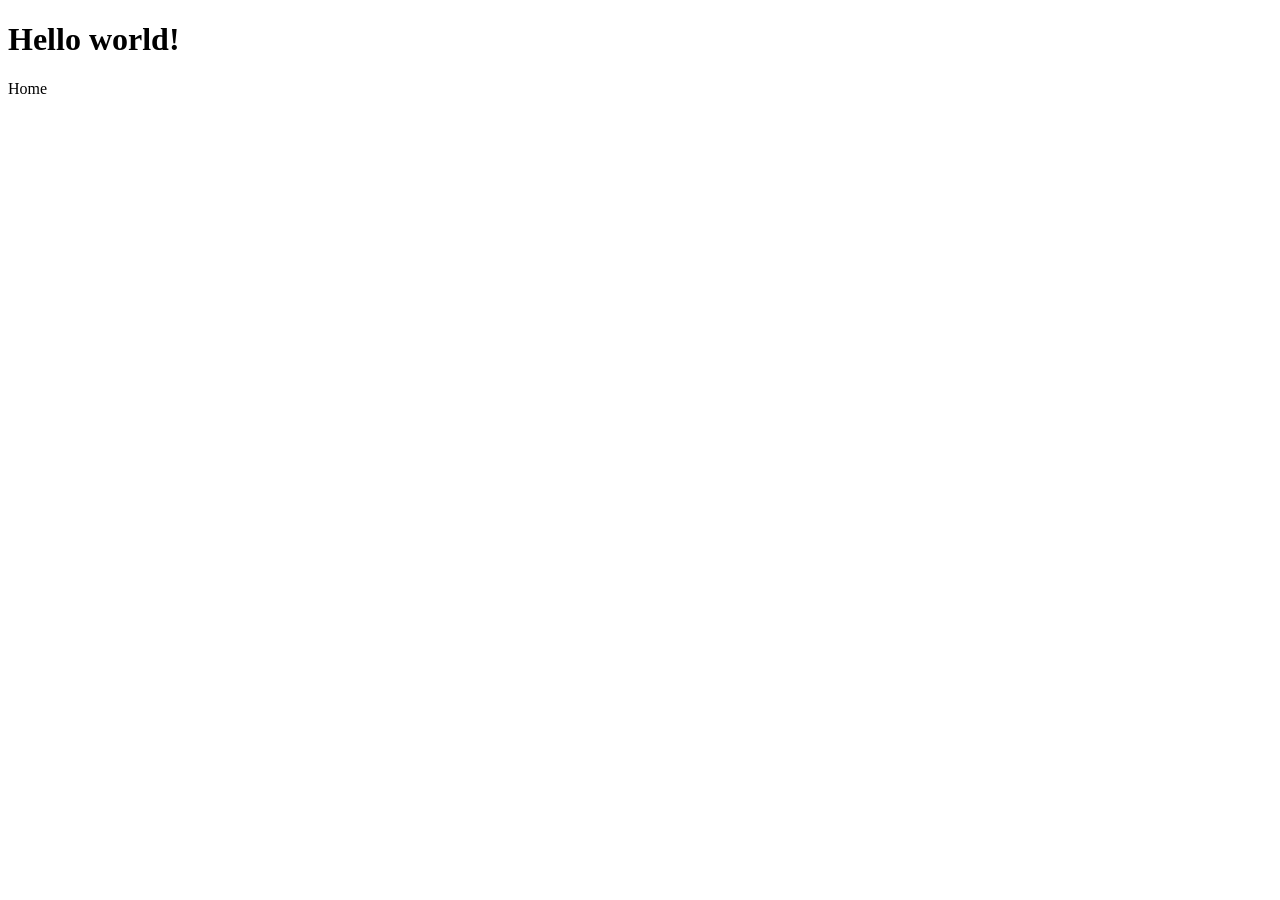
==== index.html @ 173caa3e "first commit" ====
<!doctype html>
<html>
  <head>
    <meta charset="UTF-8" />
    <meta name="viewport" content="width=device-width, initial-scale=1.0" />
    <script src="https://cdn.jsdelivr.net/npm/@tailwindcss/browser@4"></script>
  </head>
  <body class="bg-black">
    <h1 class="text-3xl font-bold underline text-white mt-15 mx-1 h-198">
      Hello world!
    </h1>
    <div class="text-white bg-zinc-900 h-20">Home</div>
  </body>
</html>
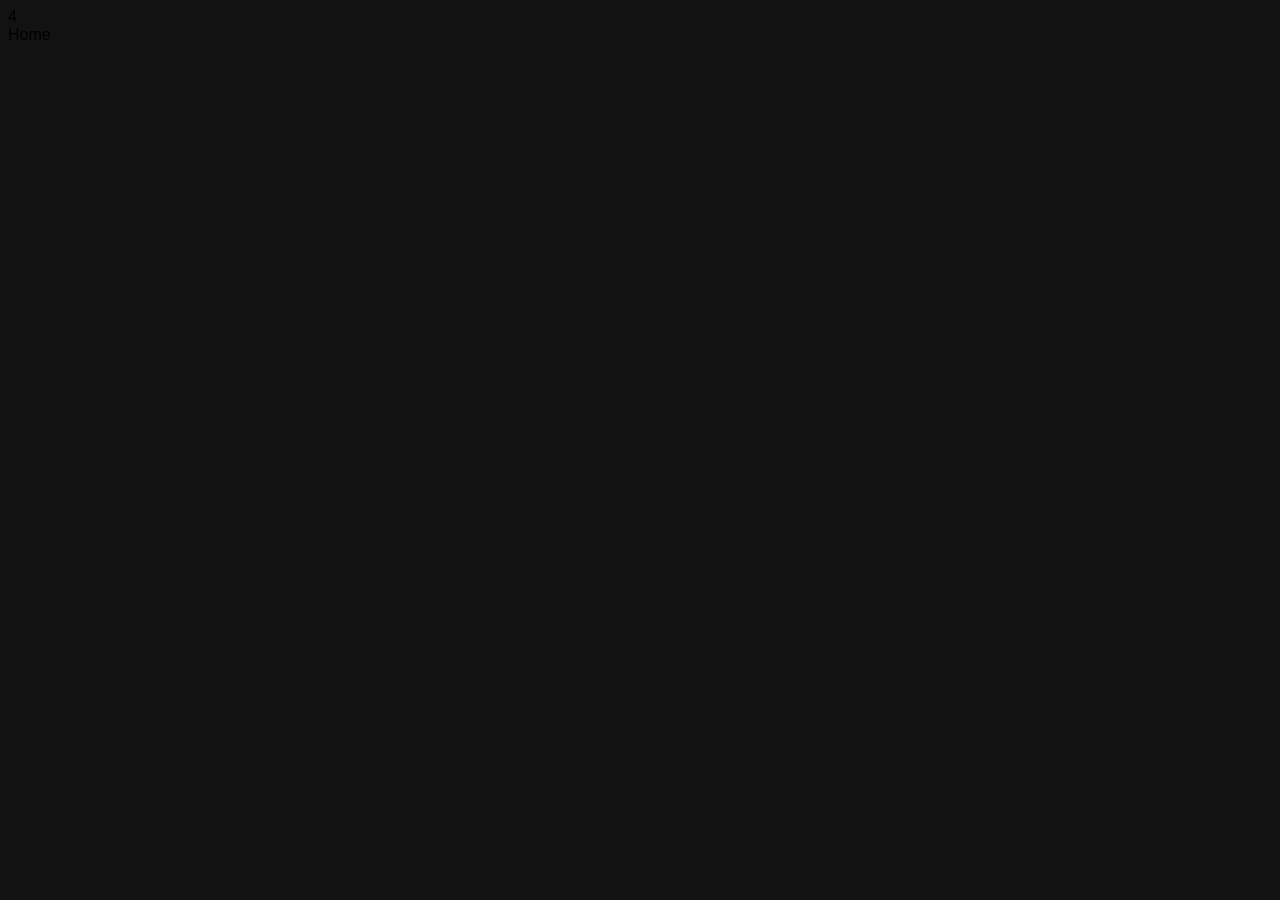
==== commit 15d62601: "updated colors and fonts" ====
--- a/index.html
+++ b/index.html
@@ -1,14 +1,22 @@
 <!doctype html>
 <html>
+    <title>Tailwinds</title>
   <head>
     <meta charset="UTF-8" />
     <meta name="viewport" content="width=device-width, initial-scale=1.0" />
     <script src="https://cdn.jsdelivr.net/npm/@tailwindcss/browser@4"></script>
+    <link rel="stylesheet" href="style.css">
   </head>
-  <body class="bg-black">
-    <h1 class="text-3xl font-bold underline text-white mt-15 mx-1 h-198">
-      Hello world!
-    </h1>
+  <body>
+    <!-- main container -->
+    <div class="text-white mt-15 mx-1 h-198">
+      <div>4</div>
+    </div>
+    
+    <!-- end main container -->
+
+    <!-- footer container -->
     <div class="text-white bg-zinc-900 h-20">Home</div>
+    <!-- end footer -->
   </body>
 </html>
--- a/style.css
+++ b/style.css
@@ -0,0 +1,4 @@
+body{
+    background-color: rgb(19, 18, 18);
+    font-family: Arial, Helvetica, sans-serif;
+}
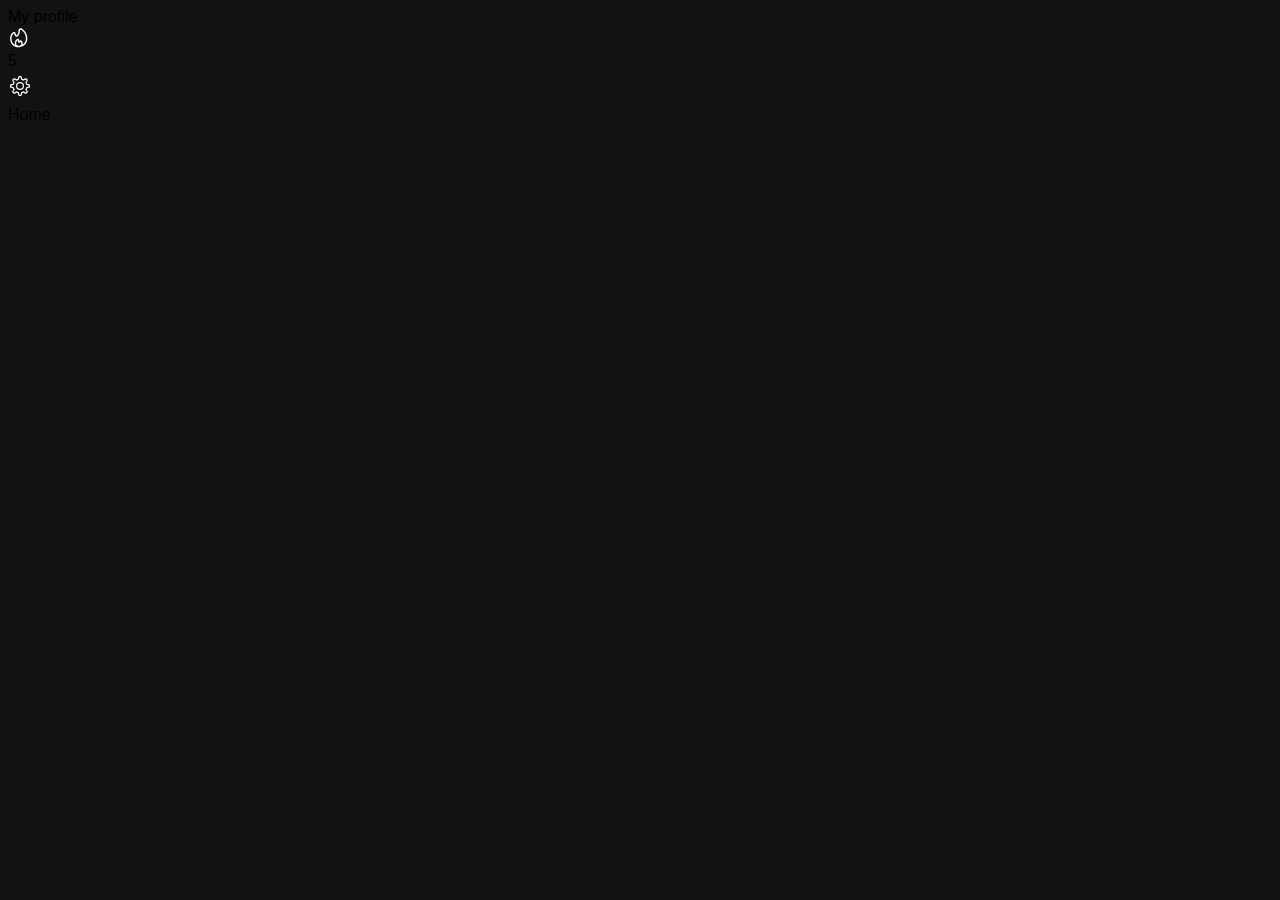
==== commit b48f3539: "header done" ====
--- a/index.html
+++ b/index.html
@@ -9,8 +9,17 @@
   </head>
   <body>
     <!-- main container -->
-    <div class="text-white mt-15 mx-1 h-198">
-      <div>4</div>
+    <div class="text-white mt-15  h-198 ">
+      <div class="w-full  h-10  px-3 flex gap-2.5 ">
+            <div class="text-3xl flex-1 ">My profile</div>
+            <div class=" bg-zinc-800 rounded-full w-18 flex gap-1 justify-center items-center hover:cursor-pointer hover:bg-zinc-700">
+                <div><svg xmlns="http://www.w3.org/2000/svg" width="1.4em" height="1.4em" viewBox="0 0 24 24"><title>fire-outline</title><path fill="#ffffff" fill-rule="evenodd" d="M12.4803 2.76059C13.2315 2.30898 14.208 2.28697 15.0418 2.88997C17.7027 4.81436 20.75 8.2447 20.75 13.1111C20.75 16.9175 19.1146 19.3652 17.0325 20.835C15.7533 21.738 14.3232 22.2609 13.0331 22.5258C12.5577 22.6872 12.1 22.75 11.7333 22.75C11.6306 22.75 11.521 22.746 11.4058 22.7374C11.242 22.746 11.0843 22.75 10.9333 22.75C9.47245 22.75 7.31363 22.2658 5.50409 20.806C3.6625 19.3203 2.25 16.8771 2.25 13.1111C2.25 10.0344 3.87536 7.9652 5.40507 6.79826C6.04192 6.31244 6.80509 6.30435 7.40898 6.63407C7.99302 6.95295 8.40231 7.56762 8.47627 8.28958L8.5621 9.12741C8.59508 9.44943 8.75974 9.71671 8.93177 9.84683C9.0125 9.90789 9.07802 9.92706 9.12163 9.93034C9.15843 9.93311 9.21562 9.92815 9.30063 9.8729C9.95369 9.44849 10.4496 8.68506 10.7833 7.78664C11.1138 6.89653 11.25 5.96663 11.25 5.33336V5.00973C11.25 4.03696 11.7444 3.20294 12.4803 2.76059ZM12.6314 21.0766C12.2057 21.1595 11.7992 21.2101 11.4272 21.2338C10.9433 21.1848 10.3335 21.0197 9.82415 20.6704C9.23942 20.2694 8.75 19.6065 8.75 18.4445C8.75 17.0422 9.61756 15.9772 10.5398 15.295C10.5423 15.3051 10.5441 15.3178 10.5441 15.3334V15.3443C10.5441 15.572 10.5441 15.9166 10.587 16.275C10.6296 16.6315 10.7214 17.0698 10.9474 17.4553C11.1049 17.724 11.3471 17.9513 11.6758 18.0481C11.9989 18.1433 12.3068 18.0833 12.5468 17.97C13.0028 17.7545 13.3288 17.3047 13.4657 16.8303C13.8778 17.1659 14.25 17.6907 14.25 18.4445C14.25 19.648 13.8025 20.3145 13.3124 20.6986C13.0975 20.867 12.8624 20.99 12.6314 21.0766ZM15.5176 20.0225C15.7384 19.8964 15.9557 19.759 16.1675 19.6095C17.8631 18.4126 19.25 16.4159 19.25 13.1111C19.25 8.92389 16.6279 5.88822 14.1627 4.10543C13.838 3.8706 13.5133 3.88975 13.2531 4.04619C12.9775 4.21188 12.75 4.5528 12.75 5.00973V5.33336C12.75 6.14196 12.5831 7.24891 12.1894 8.30886C11.7988 9.3605 11.1494 10.4604 10.118 11.1306C9.38388 11.6077 8.59212 11.4706 8.02694 11.0432C7.49344 10.6397 7.14144 9.97856 7.0699 9.28027L6.98408 8.44244C6.95826 8.19039 6.82167 8.02241 6.69016 7.95061C6.5785 7.88965 6.45645 7.88284 6.31484 7.99087C5.04758 8.9576 3.75 10.6247 3.75 13.1111C3.75 16.4562 4.98195 18.4575 6.44591 19.6385C6.84345 19.9592 7.263 20.2233 7.68701 20.4381C7.41384 19.8888 7.25 19.2282 7.25 18.4445C7.25 16.341 8.57017 14.8717 9.69806 14.0521C10.2109 13.6795 10.8273 13.6907 11.2979 13.9755C11.7522 14.2504 12.0441 14.7589 12.0441 15.3334C12.0441 15.5682 12.0448 15.8335 12.0763 16.0969C12.0815 16.14 12.0873 16.1814 12.0938 16.221C12.254 15.8525 12.5484 15.5666 12.897 15.4155C13.3152 15.2342 13.847 15.2379 14.2912 15.5719C14.9907 16.098 15.75 17.0424 15.75 18.4445C15.75 19.0383 15.666 19.5627 15.5176 20.0225Z" clip-rule="evenodd"/></svg></div>
+                <div class="text-[5vw] align-middle pt-1  font-thin">5</div> 
+            </div>
+            <div class="bg-zinc-800 w-10 rounded-full  flex justify-center items-center hover:cursor-pointer hover:bg-zinc-700">
+                <svg xmlns="http://www.w3.org/2000/svg" width="1.5em" height="2em" viewBox="0 0 24 24"><title>setting-outlined</title><path fill="#fafafa" fill-rule="evenodd" d="M12.563 3.2h-1.126l-.645 2.578l-.647.2a6.3 6.3 0 0 0-1.091.452l-.599.317l-2.28-1.368l-.796.797l1.368 2.28l-.317.598a6.3 6.3 0 0 0-.453 1.091l-.199.647l-2.578.645v1.126l2.578.645l.2.647q.173.568.452 1.091l.317.599l-1.368 2.28l.797.796l2.28-1.368l.598.317q.523.278 1.091.453l.647.199l.645 2.578h1.126l.645-2.578l.647-.2a6.3 6.3 0 0 0 1.091-.452l.599-.317l2.28 1.368l.796-.797l-1.368-2.28l.317-.598q.278-.523.453-1.091l.199-.647l2.578-.645v-1.126l-2.578-.645l-.2-.647a6.3 6.3 0 0 0-.452-1.091l-.317-.599l1.368-2.28l-.797-.796l-2.28 1.368l-.598-.317a6.3 6.3 0 0 0-1.091-.453l-.647-.199zm2.945 2.17l1.833-1.1a1 1 0 0 1 1.221.15l1.018 1.018a1 1 0 0 1 .15 1.221l-1.1 1.833q.33.62.54 1.3l2.073.519a1 1 0 0 1 .757.97v1.438a1 1 0 0 1-.757.97l-2.073.519q-.21.68-.54 1.3l1.1 1.833a1 1 0 0 1-.15 1.221l-1.018 1.018a1 1 0 0 1-1.221.15l-1.833-1.1q-.62.33-1.3.54l-.519 2.073a1 1 0 0 1-.97.757h-1.438a1 1 0 0 1-.97-.757l-.519-2.073a7.5 7.5 0 0 1-1.3-.54l-1.833 1.1a1 1 0 0 1-1.221-.15L4.42 18.562a1 1 0 0 1-.15-1.221l1.1-1.833a7.5 7.5 0 0 1-.54-1.3l-2.073-.519A1 1 0 0 1 2 12.72v-1.438a1 1 0 0 1 .757-.97l2.073-.519q.21-.68.54-1.3L4.27 6.66a1 1 0 0 1 .15-1.221L5.438 4.42a1 1 0 0 1 1.221-.15l1.833 1.1q.62-.33 1.3-.54l.519-2.073A1 1 0 0 1 11.28 2h1.438a1 1 0 0 1 .97.757l.519 2.073q.68.21 1.3.54zM12 14.8a2.8 2.8 0 1 0 0-5.6a2.8 2.8 0 0 0 0 5.6m0 1.2a4 4 0 1 1 0-8a4 4 0 0 1 0 8"/></svg>
+            </div>
+      </div>
     </div>
     
     <!-- end main container -->
--- a/style.css
+++ b/style.css
@@ -1,4 +1,5 @@
 body{
     background-color: rgb(19, 18, 18);
     font-family: Arial, Helvetica, sans-serif;
+    
 }
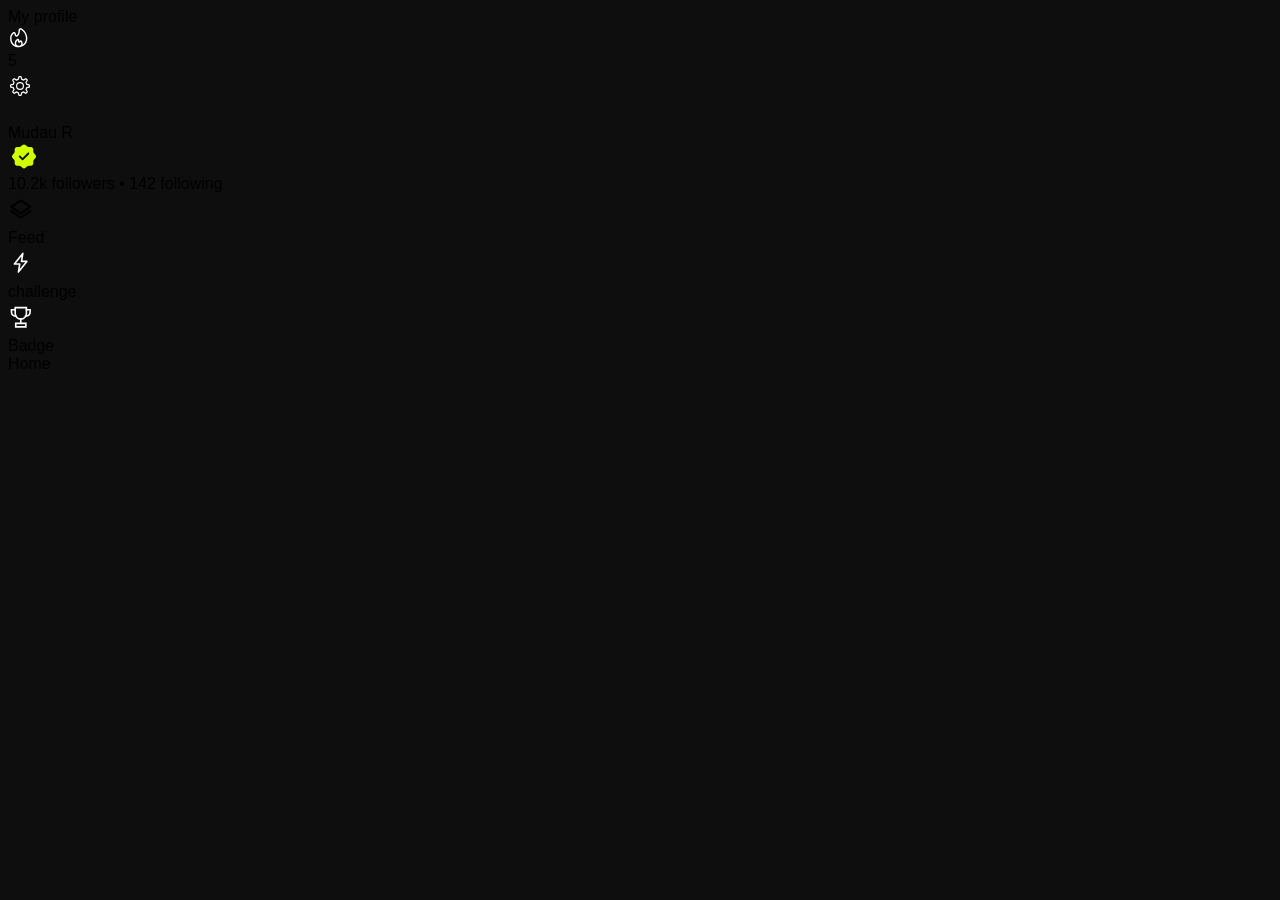
==== commit 0c761113: "buttton done" ====
--- a/index.html
+++ b/index.html
@@ -1,28 +1,93 @@
 <!doctype html>
 <html>
-    <title>Tailwinds</title>
+  <title>Tailwinds</title>
   <head>
     <meta charset="UTF-8" />
     <meta name="viewport" content="width=device-width, initial-scale=1.0" />
     <script src="https://cdn.jsdelivr.net/npm/@tailwindcss/browser@4"></script>
-    <link rel="stylesheet" href="style.css">
+    <link rel="stylesheet" href="style.css" />
   </head>
   <body>
-    <!-- main container -->
-    <div class="text-white mt-15  h-198 ">
-      <div class="w-full  h-10  px-3 flex gap-2.5 ">
-            <div class="text-3xl flex-1 ">My profile</div>
-            <div class=" bg-zinc-800 rounded-full w-18 flex gap-1 justify-center items-center hover:cursor-pointer hover:bg-zinc-700">
-                <div><svg xmlns="http://www.w3.org/2000/svg" width="1.4em" height="1.4em" viewBox="0 0 24 24"><title>fire-outline</title><path fill="#ffffff" fill-rule="evenodd" d="M12.4803 2.76059C13.2315 2.30898 14.208 2.28697 15.0418 2.88997C17.7027 4.81436 20.75 8.2447 20.75 13.1111C20.75 16.9175 19.1146 19.3652 17.0325 20.835C15.7533 21.738 14.3232 22.2609 13.0331 22.5258C12.5577 22.6872 12.1 22.75 11.7333 22.75C11.6306 22.75 11.521 22.746 11.4058 22.7374C11.242 22.746 11.0843 22.75 10.9333 22.75C9.47245 22.75 7.31363 22.2658 5.50409 20.806C3.6625 19.3203 2.25 16.8771 2.25 13.1111C2.25 10.0344 3.87536 7.9652 5.40507 6.79826C6.04192 6.31244 6.80509 6.30435 7.40898 6.63407C7.99302 6.95295 8.40231 7.56762 8.47627 8.28958L8.5621 9.12741C8.59508 9.44943 8.75974 9.71671 8.93177 9.84683C9.0125 9.90789 9.07802 9.92706 9.12163 9.93034C9.15843 9.93311 9.21562 9.92815 9.30063 9.8729C9.95369 9.44849 10.4496 8.68506 10.7833 7.78664C11.1138 6.89653 11.25 5.96663 11.25 5.33336V5.00973C11.25 4.03696 11.7444 3.20294 12.4803 2.76059ZM12.6314 21.0766C12.2057 21.1595 11.7992 21.2101 11.4272 21.2338C10.9433 21.1848 10.3335 21.0197 9.82415 20.6704C9.23942 20.2694 8.75 19.6065 8.75 18.4445C8.75 17.0422 9.61756 15.9772 10.5398 15.295C10.5423 15.3051 10.5441 15.3178 10.5441 15.3334V15.3443C10.5441 15.572 10.5441 15.9166 10.587 16.275C10.6296 16.6315 10.7214 17.0698 10.9474 17.4553C11.1049 17.724 11.3471 17.9513 11.6758 18.0481C11.9989 18.1433 12.3068 18.0833 12.5468 17.97C13.0028 17.7545 13.3288 17.3047 13.4657 16.8303C13.8778 17.1659 14.25 17.6907 14.25 18.4445C14.25 19.648 13.8025 20.3145 13.3124 20.6986C13.0975 20.867 12.8624 20.99 12.6314 21.0766ZM15.5176 20.0225C15.7384 19.8964 15.9557 19.759 16.1675 19.6095C17.8631 18.4126 19.25 16.4159 19.25 13.1111C19.25 8.92389 16.6279 5.88822 14.1627 4.10543C13.838 3.8706 13.5133 3.88975 13.2531 4.04619C12.9775 4.21188 12.75 4.5528 12.75 5.00973V5.33336C12.75 6.14196 12.5831 7.24891 12.1894 8.30886C11.7988 9.3605 11.1494 10.4604 10.118 11.1306C9.38388 11.6077 8.59212 11.4706 8.02694 11.0432C7.49344 10.6397 7.14144 9.97856 7.0699 9.28027L6.98408 8.44244C6.95826 8.19039 6.82167 8.02241 6.69016 7.95061C6.5785 7.88965 6.45645 7.88284 6.31484 7.99087C5.04758 8.9576 3.75 10.6247 3.75 13.1111C3.75 16.4562 4.98195 18.4575 6.44591 19.6385C6.84345 19.9592 7.263 20.2233 7.68701 20.4381C7.41384 19.8888 7.25 19.2282 7.25 18.4445C7.25 16.341 8.57017 14.8717 9.69806 14.0521C10.2109 13.6795 10.8273 13.6907 11.2979 13.9755C11.7522 14.2504 12.0441 14.7589 12.0441 15.3334C12.0441 15.5682 12.0448 15.8335 12.0763 16.0969C12.0815 16.14 12.0873 16.1814 12.0938 16.221C12.254 15.8525 12.5484 15.5666 12.897 15.4155C13.3152 15.2342 13.847 15.2379 14.2912 15.5719C14.9907 16.098 15.75 17.0424 15.75 18.4445C15.75 19.0383 15.666 19.5627 15.5176 20.0225Z" clip-rule="evenodd"/></svg></div>
-                <div class="text-[5vw] align-middle pt-1  font-thin">5</div> 
+    <!-- header container -->
+    <div class="text-white mt-15 h-198">
+      <div class="w-full h-10 px-3 flex gap-2.5">
+        <div class="text-3xl flex-1">My profile</div>
+        <div
+          class="bg-zinc-900 rounded-full w-18 flex gap-1 justify-center items-center hover:cursor-pointer hover:bg-zinc-800"
+        >
+          <div>
+            <svg
+              xmlns="http://www.w3.org/2000/svg"
+              width="1.4em"
+              height="1.4em"
+              viewBox="0 0 24 24"
+            >
+              <title>fire-outline</title>
+              <path
+                fill="#ffffff"
+                fill-rule="evenodd"
+                d="M12.4803 2.76059C13.2315 2.30898 14.208 2.28697 15.0418 2.88997C17.7027 4.81436 20.75 8.2447 20.75 13.1111C20.75 16.9175 19.1146 19.3652 17.0325 20.835C15.7533 21.738 14.3232 22.2609 13.0331 22.5258C12.5577 22.6872 12.1 22.75 11.7333 22.75C11.6306 22.75 11.521 22.746 11.4058 22.7374C11.242 22.746 11.0843 22.75 10.9333 22.75C9.47245 22.75 7.31363 22.2658 5.50409 20.806C3.6625 19.3203 2.25 16.8771 2.25 13.1111C2.25 10.0344 3.87536 7.9652 5.40507 6.79826C6.04192 6.31244 6.80509 6.30435 7.40898 6.63407C7.99302 6.95295 8.40231 7.56762 8.47627 8.28958L8.5621 9.12741C8.59508 9.44943 8.75974 9.71671 8.93177 9.84683C9.0125 9.90789 9.07802 9.92706 9.12163 9.93034C9.15843 9.93311 9.21562 9.92815 9.30063 9.8729C9.95369 9.44849 10.4496 8.68506 10.7833 7.78664C11.1138 6.89653 11.25 5.96663 11.25 5.33336V5.00973C11.25 4.03696 11.7444 3.20294 12.4803 2.76059ZM12.6314 21.0766C12.2057 21.1595 11.7992 21.2101 11.4272 21.2338C10.9433 21.1848 10.3335 21.0197 9.82415 20.6704C9.23942 20.2694 8.75 19.6065 8.75 18.4445C8.75 17.0422 9.61756 15.9772 10.5398 15.295C10.5423 15.3051 10.5441 15.3178 10.5441 15.3334V15.3443C10.5441 15.572 10.5441 15.9166 10.587 16.275C10.6296 16.6315 10.7214 17.0698 10.9474 17.4553C11.1049 17.724 11.3471 17.9513 11.6758 18.0481C11.9989 18.1433 12.3068 18.0833 12.5468 17.97C13.0028 17.7545 13.3288 17.3047 13.4657 16.8303C13.8778 17.1659 14.25 17.6907 14.25 18.4445C14.25 19.648 13.8025 20.3145 13.3124 20.6986C13.0975 20.867 12.8624 20.99 12.6314 21.0766ZM15.5176 20.0225C15.7384 19.8964 15.9557 19.759 16.1675 19.6095C17.8631 18.4126 19.25 16.4159 19.25 13.1111C19.25 8.92389 16.6279 5.88822 14.1627 4.10543C13.838 3.8706 13.5133 3.88975 13.2531 4.04619C12.9775 4.21188 12.75 4.5528 12.75 5.00973V5.33336C12.75 6.14196 12.5831 7.24891 12.1894 8.30886C11.7988 9.3605 11.1494 10.4604 10.118 11.1306C9.38388 11.6077 8.59212 11.4706 8.02694 11.0432C7.49344 10.6397 7.14144 9.97856 7.0699 9.28027L6.98408 8.44244C6.95826 8.19039 6.82167 8.02241 6.69016 7.95061C6.5785 7.88965 6.45645 7.88284 6.31484 7.99087C5.04758 8.9576 3.75 10.6247 3.75 13.1111C3.75 16.4562 4.98195 18.4575 6.44591 19.6385C6.84345 19.9592 7.263 20.2233 7.68701 20.4381C7.41384 19.8888 7.25 19.2282 7.25 18.4445C7.25 16.341 8.57017 14.8717 9.69806 14.0521C10.2109 13.6795 10.8273 13.6907 11.2979 13.9755C11.7522 14.2504 12.0441 14.7589 12.0441 15.3334C12.0441 15.5682 12.0448 15.8335 12.0763 16.0969C12.0815 16.14 12.0873 16.1814 12.0938 16.221C12.254 15.8525 12.5484 15.5666 12.897 15.4155C13.3152 15.2342 13.847 15.2379 14.2912 15.5719C14.9907 16.098 15.75 17.0424 15.75 18.4445C15.75 19.0383 15.666 19.5627 15.5176 20.0225Z"
+                clip-rule="evenodd"
+              />
+            </svg>
+          </div>
+          <div class="text-[5vw] align-middle pt-1 font-thin">5</div>
+        </div>
+        <div
+          class="bg-zinc-900 w-10 rounded-full flex justify-center items-center hover:cursor-pointer hover:bg-zinc-800"
+        >
+          <svg
+            xmlns="http://www.w3.org/2000/svg"
+            width="1.5em"
+            height="2em"
+            viewBox="0 0 24 24"
+          >
+            <title>setting-outlined</title>
+            <path
+              fill="#fafafa"
+              fill-rule="evenodd"
+              d="M12.563 3.2h-1.126l-.645 2.578l-.647.2a6.3 6.3 0 0 0-1.091.452l-.599.317l-2.28-1.368l-.796.797l1.368 2.28l-.317.598a6.3 6.3 0 0 0-.453 1.091l-.199.647l-2.578.645v1.126l2.578.645l.2.647q.173.568.452 1.091l.317.599l-1.368 2.28l.797.796l2.28-1.368l.598.317q.523.278 1.091.453l.647.199l.645 2.578h1.126l.645-2.578l.647-.2a6.3 6.3 0 0 0 1.091-.452l.599-.317l2.28 1.368l.796-.797l-1.368-2.28l.317-.598q.278-.523.453-1.091l.199-.647l2.578-.645v-1.126l-2.578-.645l-.2-.647a6.3 6.3 0 0 0-.452-1.091l-.317-.599l1.368-2.28l-.797-.796l-2.28 1.368l-.598-.317a6.3 6.3 0 0 0-1.091-.453l-.647-.199zm2.945 2.17l1.833-1.1a1 1 0 0 1 1.221.15l1.018 1.018a1 1 0 0 1 .15 1.221l-1.1 1.833q.33.62.54 1.3l2.073.519a1 1 0 0 1 .757.97v1.438a1 1 0 0 1-.757.97l-2.073.519q-.21.68-.54 1.3l1.1 1.833a1 1 0 0 1-.15 1.221l-1.018 1.018a1 1 0 0 1-1.221.15l-1.833-1.1q-.62.33-1.3.54l-.519 2.073a1 1 0 0 1-.97.757h-1.438a1 1 0 0 1-.97-.757l-.519-2.073a7.5 7.5 0 0 1-1.3-.54l-1.833 1.1a1 1 0 0 1-1.221-.15L4.42 18.562a1 1 0 0 1-.15-1.221l1.1-1.833a7.5 7.5 0 0 1-.54-1.3l-2.073-.519A1 1 0 0 1 2 12.72v-1.438a1 1 0 0 1 .757-.97l2.073-.519q.21-.68.54-1.3L4.27 6.66a1 1 0 0 1 .15-1.221L5.438 4.42a1 1 0 0 1 1.221-.15l1.833 1.1q.62-.33 1.3-.54l.519-2.073A1 1 0 0 1 11.28 2h1.438a1 1 0 0 1 .97.757l.519 2.073q.68.21 1.3.54zM12 14.8a2.8 2.8 0 1 0 0-5.6a2.8 2.8 0 0 0 0 5.6m0 1.2a4 4 0 1 1 0-8a4 4 0 0 1 0 8"
+            />
+          </svg>
+        </div>
+    </div>
+
+      <!-- end header container -->
+
+      <!-- start profile component -->
+
+      <div class="h-90  text-center">
+        
+        <div class="pt-10 flex h-45 justify-center"> <img class=" rounded-full l4jlrl l4jlrk l4jhiq l4jhy2 l4jlro" fetchpriority="low" alt="" src="https://media.licdn.com/dms/image/v2/D4D03AQEeny6mvYnHbQ/profile-displayphoto-scale_100_100/B4DZ3Vbp7QJYAg-/0/1777402292671?e=1794441600&amp;v=beta&amp;t=XkFojRa0hRNoeFC1VZXDva6fKVjOSq_TpY_yyM5ZDik" data-loaded="true"></div>
+    
+
+        <div class="flex justify-center mt-4  gap-2">
+           <span class="text-2xl pl-8"> Mudau R </span> 
+            <div class="w-10"><svg xmlns="http://www.w3.org/2000/svg" width="2em" height="1.8em" viewBox="0 0 24 24"><title>verify-filled</title><path fill="#cffd04" d="m21.56 10.739l-1.36-1.58c-.26-.3-.47-.86-.47-1.26v-1.7c0-1.06-.87-1.93-1.93-1.93h-1.7c-.39 0-.96-.21-1.26-.47l-1.58-1.36c-.69-.59-1.82-.59-2.52 0l-1.57 1.37c-.3.25-.87.46-1.26.46H6.18c-1.06 0-1.93.87-1.93 1.93v1.71c0 .39-.21.95-.46 1.25l-1.35 1.59c-.58.69-.58 1.81 0 2.5l1.35 1.59c.25.3.46.86.46 1.25v1.71c0 1.06.87 1.93 1.93 1.93h1.73c.39 0 .96.21 1.26.47l1.58 1.36c.69.59 1.82.59 2.52 0l1.58-1.36c.3-.26.86-.47 1.26-.47h1.7c1.06 0 1.93-.87 1.93-1.93v-1.7c0-.39.21-.96.47-1.26l1.36-1.58c.58-.69.58-1.83-.01-2.52m-5.4-.63l-4.83 4.83a.75.75 0 0 1-1.06 0l-2.42-2.42a.754.754 0 0 1 0-1.06c.29-.29.77-.29 1.06 0l1.89 1.89l4.3-4.3c.29-.29.77-.29 1.06 0s.29.77 0 1.06"/></svg></div>
+            
+        </div>
+        <div class="mt-2 text-gray-400"> 10.2k followers  &bull; 142 following </div>
+        
+        <div class="flex justify-center gap-2.5 mt-4 text-black">
+            <div class="flex w-28 gap-1.5 h-11 rounded-full items-center justify-center bg-[#cffd04]">
+                <svg xmlns="http://www.w3.org/2000/svg" width="1.6em" height="2em" viewBox="0 0 24 24"><title>layer</title><path fill="none" stroke="currentColor" stroke-linecap="round" stroke-linejoin="round" stroke-width="2" d="m21 14l-9 6l-9-6m18-4l-9 6l-9-6l9-6z"/></svg>
+                 <div class= "text-gray-900 "> Feed</div>
             </div>
-            <div class="bg-zinc-800 w-10 rounded-full  flex justify-center items-center hover:cursor-pointer hover:bg-zinc-700">
-                <svg xmlns="http://www.w3.org/2000/svg" width="1.5em" height="2em" viewBox="0 0 24 24"><title>setting-outlined</title><path fill="#fafafa" fill-rule="evenodd" d="M12.563 3.2h-1.126l-.645 2.578l-.647.2a6.3 6.3 0 0 0-1.091.452l-.599.317l-2.28-1.368l-.796.797l1.368 2.28l-.317.598a6.3 6.3 0 0 0-.453 1.091l-.199.647l-2.578.645v1.126l2.578.645l.2.647q.173.568.452 1.091l.317.599l-1.368 2.28l.797.796l2.28-1.368l.598.317q.523.278 1.091.453l.647.199l.645 2.578h1.126l.645-2.578l.647-.2a6.3 6.3 0 0 0 1.091-.452l.599-.317l2.28 1.368l.796-.797l-1.368-2.28l.317-.598q.278-.523.453-1.091l.199-.647l2.578-.645v-1.126l-2.578-.645l-.2-.647a6.3 6.3 0 0 0-.452-1.091l-.317-.599l1.368-2.28l-.797-.796l-2.28 1.368l-.598-.317a6.3 6.3 0 0 0-1.091-.453l-.647-.199zm2.945 2.17l1.833-1.1a1 1 0 0 1 1.221.15l1.018 1.018a1 1 0 0 1 .15 1.221l-1.1 1.833q.33.62.54 1.3l2.073.519a1 1 0 0 1 .757.97v1.438a1 1 0 0 1-.757.97l-2.073.519q-.21.68-.54 1.3l1.1 1.833a1 1 0 0 1-.15 1.221l-1.018 1.018a1 1 0 0 1-1.221.15l-1.833-1.1q-.62.33-1.3.54l-.519 2.073a1 1 0 0 1-.97.757h-1.438a1 1 0 0 1-.97-.757l-.519-2.073a7.5 7.5 0 0 1-1.3-.54l-1.833 1.1a1 1 0 0 1-1.221-.15L4.42 18.562a1 1 0 0 1-.15-1.221l1.1-1.833a7.5 7.5 0 0 1-.54-1.3l-2.073-.519A1 1 0 0 1 2 12.72v-1.438a1 1 0 0 1 .757-.97l2.073-.519q.21-.68.54-1.3L4.27 6.66a1 1 0 0 1 .15-1.221L5.438 4.42a1 1 0 0 1 1.221-.15l1.833 1.1q.62-.33 1.3-.54l.519-2.073A1 1 0 0 1 11.28 2h1.438a1 1 0 0 1 .97.757l.519 2.073q.68.21 1.3.54zM12 14.8a2.8 2.8 0 1 0 0-5.6a2.8 2.8 0 0 0 0 5.6m0 1.2a4 4 0 1 1 0-8a4 4 0 0 1 0 8"/></svg>
+           
+            <div class="flex gap-1 w-35 h-11 rounded-full items-center justify-center bg-zinc-800">
+                 <svg xmlns="http://www.w3.org/2000/svg" width="1.6em" height="2em" viewBox="0 0 24 24"><title>lightning-line</title><path fill="none" stroke="#fdfdfd" stroke-linecap="round" stroke-linejoin="round" stroke-miterlimit="10" stroke-width="1.5" d="m12.667 10.5l1.25-7.5L6 13h5l-1.25 7.5l7.917-10z" clip-rule="evenodd"/></svg>
+                <div class="text-gray-300"> challenge</div>
             </div>
-      </div>
+            
+             <div class="flex gap-1 w-30 h-11 rounded-full items-center justify-center bg-zinc-800"> <svg xmlns="http://www.w3.org/2000/svg" width="1.6em" height="2em" viewBox="0 0 24 24"><title>trophy-sharp</title><g fill="none" stroke="#fdfdfd" stroke-linecap="square" stroke-miterlimit="2" stroke-width="1.5"><path d="M6.75 3.25h10.5v5.5a5.25 5.25 0 0 1-10.5 0Z"/><path d="M6.75 5.25h-3.5v2c0 2.25 1.75 3.75 4.25 4m9.75-6h3.5v2c0 2.25-1.75 3.75-4.25 4M12 14v4m-4.75 0h9.5v3.25h-9.5z"/></g></svg>
+                <div class="text-gray-300"> Badge</div>
+            </div>
+             
+        </div>
+        
     </div>
-    
-    <!-- end main container -->
+      <!-- start profile component -->
+    </div>
 
     <!-- footer container -->
     <div class="text-white bg-zinc-900 h-20">Home</div>
--- a/style.css
+++ b/style.css
@@ -1,5 +1,5 @@
 body{
-    background-color: rgb(19, 18, 18);
+    background-color: rgb(14, 14, 14);
     font-family: Arial, Helvetica, sans-serif;
     
 }
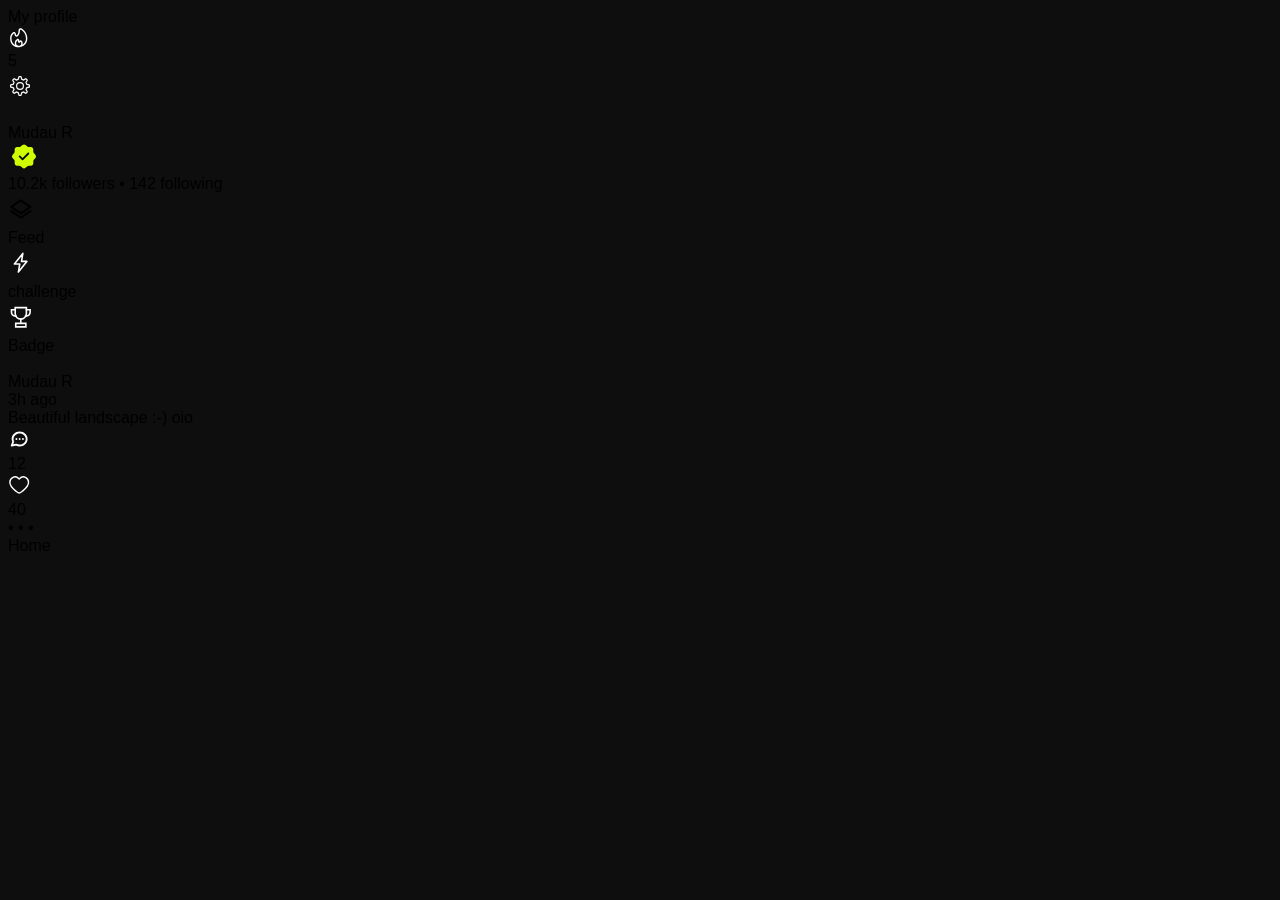
==== commit d3bbf127: "added picture" ====
--- a/index.html
+++ b/index.html
@@ -50,43 +50,161 @@
             />
           </svg>
         </div>
-    </div>
+      </div>
 
       <!-- end header container -->
 
       <!-- start profile component -->
 
-      <div class="h-90  text-center">
-        
-        <div class="pt-10 flex h-45 justify-center"> <img class=" rounded-full l4jlrl l4jlrk l4jhiq l4jhy2 l4jlro" fetchpriority="low" alt="" src="https://media.licdn.com/dms/image/v2/D4D03AQEeny6mvYnHbQ/profile-displayphoto-scale_100_100/B4DZ3Vbp7QJYAg-/0/1777402292671?e=1794441600&amp;v=beta&amp;t=XkFojRa0hRNoeFC1VZXDva6fKVjOSq_TpY_yyM5ZDik" data-loaded="true"></div>
-    
-
-        <div class="flex justify-center mt-4  gap-2">
-           <span class="text-2xl pl-8"> Mudau R </span> 
-            <div class="w-10"><svg xmlns="http://www.w3.org/2000/svg" width="2em" height="1.8em" viewBox="0 0 24 24"><title>verify-filled</title><path fill="#cffd04" d="m21.56 10.739l-1.36-1.58c-.26-.3-.47-.86-.47-1.26v-1.7c0-1.06-.87-1.93-1.93-1.93h-1.7c-.39 0-.96-.21-1.26-.47l-1.58-1.36c-.69-.59-1.82-.59-2.52 0l-1.57 1.37c-.3.25-.87.46-1.26.46H6.18c-1.06 0-1.93.87-1.93 1.93v1.71c0 .39-.21.95-.46 1.25l-1.35 1.59c-.58.69-.58 1.81 0 2.5l1.35 1.59c.25.3.46.86.46 1.25v1.71c0 1.06.87 1.93 1.93 1.93h1.73c.39 0 .96.21 1.26.47l1.58 1.36c.69.59 1.82.59 2.52 0l1.58-1.36c.3-.26.86-.47 1.26-.47h1.7c1.06 0 1.93-.87 1.93-1.93v-1.7c0-.39.21-.96.47-1.26l1.36-1.58c.58-.69.58-1.83-.01-2.52m-5.4-.63l-4.83 4.83a.75.75 0 0 1-1.06 0l-2.42-2.42a.754.754 0 0 1 0-1.06c.29-.29.77-.29 1.06 0l1.89 1.89l4.3-4.3c.29-.29.77-.29 1.06 0s.29.77 0 1.06"/></svg></div>
-            
-        </div>
-        <div class="mt-2 text-gray-400"> 10.2k followers  &bull; 142 following </div>
-        
+      <div class="h-90 text-center">
+        <div class="pt-10 flex h-45 justify-center">
+          <img
+            class="rounded-full l4jlrl l4jlrk l4jhiq l4jhy2 l4jlro"
+            fetchpriority="low"
+            alt=""
+            src="https://media.licdn.com/dms/image/v2/D4D03AQEeny6mvYnHbQ/profile-displayphoto-scale_100_100/B4DZ3Vbp7QJYAg-/0/1777402292671?e=1794441600&amp;v=beta&amp;t=XkFojRa0hRNoeFC1VZXDva6fKVjOSq_TpY_yyM5ZDik"
+            data-loaded="true"
+          />
+        </div>
+
+        <div class="flex justify-center mt-4 gap-2">
+          <span class="text-2xl pl-8"> Mudau R </span>
+          <div class="w-10">
+            <svg
+              xmlns="http://www.w3.org/2000/svg"
+              width="2em"
+              height="1.8em"
+              viewBox="0 0 24 24"
+            >
+              <title>verify-filled</title>
+              <path
+                fill="#cffd04"
+                d="m21.56 10.739l-1.36-1.58c-.26-.3-.47-.86-.47-1.26v-1.7c0-1.06-.87-1.93-1.93-1.93h-1.7c-.39 0-.96-.21-1.26-.47l-1.58-1.36c-.69-.59-1.82-.59-2.52 0l-1.57 1.37c-.3.25-.87.46-1.26.46H6.18c-1.06 0-1.93.87-1.93 1.93v1.71c0 .39-.21.95-.46 1.25l-1.35 1.59c-.58.69-.58 1.81 0 2.5l1.35 1.59c.25.3.46.86.46 1.25v1.71c0 1.06.87 1.93 1.93 1.93h1.73c.39 0 .96.21 1.26.47l1.58 1.36c.69.59 1.82.59 2.52 0l1.58-1.36c.3-.26.86-.47 1.26-.47h1.7c1.06 0 1.93-.87 1.93-1.93v-1.7c0-.39.21-.96.47-1.26l1.36-1.58c.58-.69.58-1.83-.01-2.52m-5.4-.63l-4.83 4.83a.75.75 0 0 1-1.06 0l-2.42-2.42a.754.754 0 0 1 0-1.06c.29-.29.77-.29 1.06 0l1.89 1.89l4.3-4.3c.29-.29.77-.29 1.06 0s.29.77 0 1.06"
+              />
+            </svg>
+          </div>
+        </div>
+        <div class="mt-2 text-gray-400">
+          10.2k followers &bull; 142 following
+        </div>
+
         <div class="flex justify-center gap-2.5 mt-4 text-black">
-            <div class="flex w-28 gap-1.5 h-11 rounded-full items-center justify-center bg-[#cffd04]">
-                <svg xmlns="http://www.w3.org/2000/svg" width="1.6em" height="2em" viewBox="0 0 24 24"><title>layer</title><path fill="none" stroke="currentColor" stroke-linecap="round" stroke-linejoin="round" stroke-width="2" d="m21 14l-9 6l-9-6m18-4l-9 6l-9-6l9-6z"/></svg>
-                 <div class= "text-gray-900 "> Feed</div>
-            </div>
-           
-            <div class="flex gap-1 w-35 h-11 rounded-full items-center justify-center bg-zinc-800">
-                 <svg xmlns="http://www.w3.org/2000/svg" width="1.6em" height="2em" viewBox="0 0 24 24"><title>lightning-line</title><path fill="none" stroke="#fdfdfd" stroke-linecap="round" stroke-linejoin="round" stroke-miterlimit="10" stroke-width="1.5" d="m12.667 10.5l1.25-7.5L6 13h5l-1.25 7.5l7.917-10z" clip-rule="evenodd"/></svg>
-                <div class="text-gray-300"> challenge</div>
-            </div>
-            
-             <div class="flex gap-1 w-30 h-11 rounded-full items-center justify-center bg-zinc-800"> <svg xmlns="http://www.w3.org/2000/svg" width="1.6em" height="2em" viewBox="0 0 24 24"><title>trophy-sharp</title><g fill="none" stroke="#fdfdfd" stroke-linecap="square" stroke-miterlimit="2" stroke-width="1.5"><path d="M6.75 3.25h10.5v5.5a5.25 5.25 0 0 1-10.5 0Z"/><path d="M6.75 5.25h-3.5v2c0 2.25 1.75 3.75 4.25 4m9.75-6h3.5v2c0 2.25-1.75 3.75-4.25 4M12 14v4m-4.75 0h9.5v3.25h-9.5z"/></g></svg>
-                <div class="text-gray-300"> Badge</div>
-            </div>
-             
-        </div>
-        
-    </div>
-      <!-- start profile component -->
+          <div
+            class="flex w-28 gap-1.5 h-11 rounded-full items-center justify-center bg-[#cffd04]"
+          >
+            <svg
+              xmlns="http://www.w3.org/2000/svg"
+              width="1.6em"
+              height="2em"
+              viewBox="0 0 24 24"
+            >
+              <title>layer</title>
+              <path
+                fill="none"
+                stroke="currentColor"
+                stroke-linecap="round"
+                stroke-linejoin="round"
+                stroke-width="2"
+                d="m21 14l-9 6l-9-6m18-4l-9 6l-9-6l9-6z"
+              />
+            </svg>
+            <div class="text-gray-900">Feed</div>
+          </div>
+
+          <div
+            class="flex gap-1 w-35 h-11 rounded-full items-center justify-center bg-zinc-800"
+          >
+            <svg
+              xmlns="http://www.w3.org/2000/svg"
+              width="1.6em"
+              height="2em"
+              viewBox="0 0 24 24"
+            >
+              <title>lightning-line</title>
+              <path
+                fill="none"
+                stroke="#fdfdfd"
+                stroke-linecap="round"
+                stroke-linejoin="round"
+                stroke-miterlimit="10"
+                stroke-width="1.5"
+                d="m12.667 10.5l1.25-7.5L6 13h5l-1.25 7.5l7.917-10z"
+                clip-rule="evenodd"
+              />
+            </svg>
+            <div class="text-gray-300">challenge</div>
+          </div>
+
+          <div
+            class="flex gap-1 w-30 h-11 rounded-full items-center justify-center bg-zinc-800"
+          >
+            <svg
+              xmlns="http://www.w3.org/2000/svg"
+              width="1.6em"
+              height="2em"
+              viewBox="0 0 24 24"
+            >
+              <title>trophy-sharp</title>
+              <g
+                fill="none"
+                stroke="#fdfdfd"
+                stroke-linecap="square"
+                stroke-miterlimit="2"
+                stroke-width="1.5"
+              >
+                <path d="M6.75 3.25h10.5v5.5a5.25 5.25 0 0 1-10.5 0Z" />
+                <path
+                  d="M6.75 5.25h-3.5v2c0 2.25 1.75 3.75 4.25 4m9.75-6h3.5v2c0 2.25-1.75 3.75-4.25 4M12 14v4m-4.75 0h9.5v3.25h-9.5z"
+                />
+              </g>
+            </svg>
+            <div class="text-gray-300">Badge</div>
+          </div>
+        </div>
+        <!-- card botttom -->
+
+        <div class="h-99 bg-zinc-800 mt-6 mx-3 rounded-[15px]">
+          <div class="text-left gap-2 flex pl-5 pt-3">
+            <div class=" w-10">
+                 <img
+            class="rounded-full l4jlrl l4jlrk l4jhiq l4jhy2 l4jlro"
+            fetchpriority="low"
+            alt=""
+            src="https://media.licdn.com/dms/image/v2/D4D03AQEeny6mvYnHbQ/profile-displayphoto-scale_100_100/B4DZ3Vbp7QJYAg-/0/1777402292671?e=1794441600&amp;v=beta&amp;t=XkFojRa0hRNoeFC1VZXDva6fKVjOSq_TpY_yyM5ZDik"
+            data-loaded="true"
+          />
+            </div>
+            <div class="">
+              Mudau R
+              <div class=" text-gray-400 text-sm">3h ago</div>
+            </div>
+          </div>
+          <div class="text-left pl-5 pt-3 text-gray-300">Beautiful landscape :-) oio</div>
+
+          <div class="text-left px-5 pt-3">
+            <div class=" h-55 rounded-[20px] bg-[url('https://images.unsplash.com/photo-1760301269447-fbc82b5a8d14?w=500&auto=format&fit=crop&q=60&ixlib=rb-4.1.0&ixid=NHwxMjA3fDA%3D')]">
+                
+            </div>
+            <div class=" h-10 mt-3 flex justify-between">
+              <div class="flex gap-1  ">
+                <div class="flex items-center gap-1  justify-center w-18 bg-zinc-700 rounded-[25px]">
+                  <svg xmlns="http://www.w3.org/2000/svg" width="1.4em" height="1.5em" viewBox="0 0 24 24"><title>chat</title><g fill="#ffffff"><path d="m4 19l-.93-.37a1 1 0 0 0 1.125 1.35zm4.706-.936l.474-.881l-.317-.17l-.352.07l.195.98zm-3.082-3.147l.93.37l.163-.414l-.196-.399zM19 12c0 3.246-2.853 6-6.53 6v2c4.641 0 8.53-3.514 8.53-8zM5.941 12c0-3.246 2.854-6 6.53-6V4C7.83 4 3.94 7.514 3.94 12h2zm6.53-6C16.147 6 19 8.754 19 12h2c0-4.486-3.889-8-8.53-8zm0 12c-1.205 0-2.328-.3-3.291-.817l-.948 1.761A8.9 8.9 0 0 0 12.471 20zm-8.276 1.98l4.706-.936l-.39-1.961l-4.706.936l.39 1.962zm2.326-5.506A5.6 5.6 0 0 1 5.94 12h-2c0 1.2.282 2.338.786 3.36zm-1.826.073L3.07 18.631l1.858.738l1.624-4.083l-1.858-.739z"/><circle cx="9" cy="12" r="1"/><circle cx="12.5" cy="12" r="1"/><circle cx="16" cy="12" r="1"/></g></svg>
+                  <div>12</div>
+                </div>
+
+                <div class="flex items-center justify-center gap-1.5 w-18 bg-zinc-700 rounded-[25px]">
+                  <svg xmlns="http://www.w3.org/2000/svg" width="1.4em" height="1.5em" viewBox="0 0 24 24"><title>heart-linear</title><path fill="none" stroke="#ffffff" stroke-linecap="round" stroke-linejoin="round" stroke-width="1.5" d="M2 9.1371C2 14 6.01943 16.5914 8.96173 18.9109C10 19.7294 11 20.5 12 20.5C13 20.5 14 19.7294 15.0383 18.9109C17.9806 16.5914 22 14 22 9.1371C22 4.27416 16.4998 0.825464 12 5.50063C7.50016 0.825464 2 4.27416 2 9.1371Z"/></svg>
+                  <div>40</div>
+                </div>
+              </div>
+
+              <div class="pr-3 flex items-center ">&bull; &bull; &bull;</div>
+            </div>
+          </div>
+        </div>
+
+        <!--  end card botttom -->
+      </div>
     </div>
 
     <!-- footer container -->
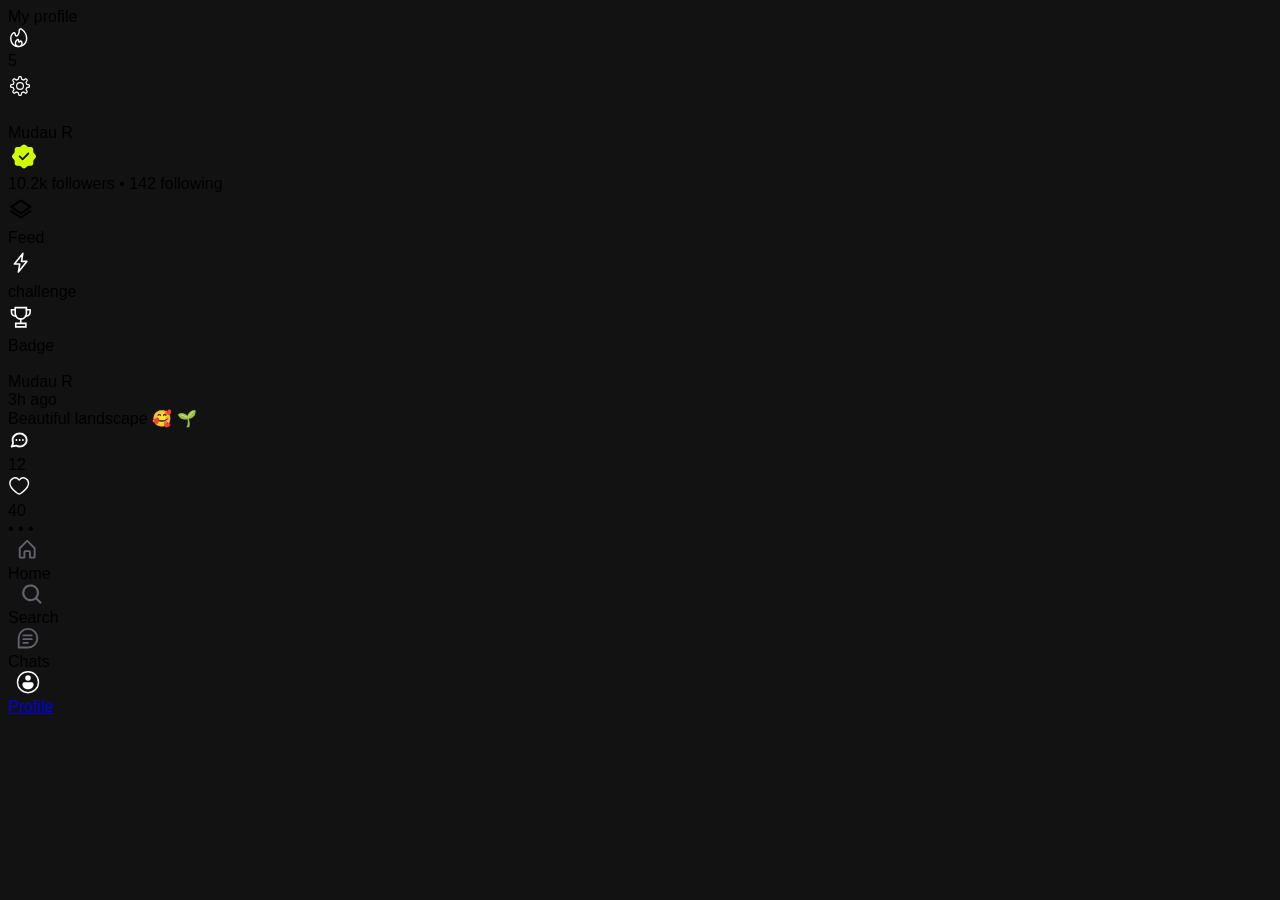
==== commit 771e7c3b: "aadded profile nava" ====
--- a/index.html
+++ b/index.html
@@ -13,7 +13,7 @@
       <div class="w-full h-10 px-3 flex gap-2.5">
         <div class="text-3xl flex-1">My profile</div>
         <div
-          class="bg-zinc-900 rounded-full w-18 flex gap-1 justify-center items-center hover:cursor-pointer hover:bg-zinc-800"
+          class="bg-zinc-800 rounded-full w-18 flex gap-1 justify-center items-center hover:cursor-pointer hover:bg-zinc-700"
         >
           <div>
             <svg
@@ -34,7 +34,7 @@
           <div class="text-[5vw] align-middle pt-1 font-thin">5</div>
         </div>
         <div
-          class="bg-zinc-900 w-10 rounded-full flex justify-center items-center hover:cursor-pointer hover:bg-zinc-800"
+          class="bg-zinc-800 w-10 rounded-full flex justify-center items-center hover:cursor-pointer hover:bg-zinc-700"
         >
           <svg
             xmlns="http://www.w3.org/2000/svg"
@@ -57,7 +57,7 @@
       <!-- start profile component -->
 
       <div class="h-90 text-center">
-        <div class="pt-10 flex h-45 justify-center">
+        <div class="pt-10 flex h-45 justify-center :hover cursor-pointer  ">
           <img
             class="rounded-full l4jlrl l4jlrk l4jhiq l4jhy2 l4jlro"
             fetchpriority="low"
@@ -68,7 +68,7 @@
         </div>
 
         <div class="flex justify-center mt-4 gap-2">
-          <span class="text-2xl pl-8"> Mudau R </span>
+          <span class="text-2xl pl-8 "> Mudau R </span>
           <div class="w-10">
             <svg
               xmlns="http://www.w3.org/2000/svg"
@@ -88,7 +88,7 @@
           10.2k followers &bull; 142 following
         </div>
 
-        <div class="flex justify-center gap-2.5 mt-4 text-black">
+        <div class="flex justify-center gap-2.5 mt-4 text-black :hover cursor-pointer">
           <div
             class="flex w-28 gap-1.5 h-11 rounded-full items-center justify-center bg-[#cffd04]"
           >
@@ -108,11 +108,11 @@
                 d="m21 14l-9 6l-9-6m18-4l-9 6l-9-6l9-6z"
               />
             </svg>
-            <div class="text-gray-900">Feed</div>
+            <div class="text-gray-900  ">Feed</div>
           </div>
 
           <div
-            class="flex gap-1 w-35 h-11 rounded-full items-center justify-center bg-zinc-800"
+            class="flex gap-1 w-35 h-11 rounded-full items-center justify-center bg-zinc-800 :hover cursor-pointer hover:bg-zinc-700"
           >
             <svg
               xmlns="http://www.w3.org/2000/svg"
@@ -136,7 +136,7 @@
           </div>
 
           <div
-            class="flex gap-1 w-30 h-11 rounded-full items-center justify-center bg-zinc-800"
+            class="flex gap-1 w-30 h-11 rounded-full items-center justify-center bg-zinc-800 :hover cursor-pointer hover:bg-zinc-700"
           >
             <svg
               xmlns="http://www.w3.org/2000/svg"
@@ -158,12 +158,12 @@
                 />
               </g>
             </svg>
-            <div class="text-gray-300">Badge</div>
+            <div class="text-gray-300 ">Badge</div>
           </div>
         </div>
         <!-- card botttom -->
 
-        <div class="h-99 bg-zinc-800 mt-6 mx-3 rounded-[15px]">
+        <div class="h-99 bg-zinc-800 mt-6 mx-3 rounded-[25px]">
           <div class="text-left gap-2 flex pl-5 pt-3">
             <div class=" w-10">
                  <img
@@ -179,26 +179,26 @@
               <div class=" text-gray-400 text-sm">3h ago</div>
             </div>
           </div>
-          <div class="text-left pl-5 pt-3 text-gray-300">Beautiful landscape :-) oio</div>
+          <div class="text-left pl-5 pt-3 text-gray-300 text-gray-300">Beautiful landscape 🥰 &#127793;</div>
 
           <div class="text-left px-5 pt-3">
             <div class=" h-55 rounded-[20px] bg-[url('https://images.unsplash.com/photo-1760301269447-fbc82b5a8d14?w=500&auto=format&fit=crop&q=60&ixlib=rb-4.1.0&ixid=NHwxMjA3fDA%3D')]">
                 
             </div>
             <div class=" h-10 mt-3 flex justify-between">
-              <div class="flex gap-1  ">
-                <div class="flex items-center gap-1  justify-center w-18 bg-zinc-700 rounded-[25px]">
+              <div class="flex gap-2  ">
+                <div class="flex items-center gap-1  justify-center w-18 bg-zinc-700 rounded-[25px] :hover cursor-pointer hover:bg-zinc-600">
                   <svg xmlns="http://www.w3.org/2000/svg" width="1.4em" height="1.5em" viewBox="0 0 24 24"><title>chat</title><g fill="#ffffff"><path d="m4 19l-.93-.37a1 1 0 0 0 1.125 1.35zm4.706-.936l.474-.881l-.317-.17l-.352.07l.195.98zm-3.082-3.147l.93.37l.163-.414l-.196-.399zM19 12c0 3.246-2.853 6-6.53 6v2c4.641 0 8.53-3.514 8.53-8zM5.941 12c0-3.246 2.854-6 6.53-6V4C7.83 4 3.94 7.514 3.94 12h2zm6.53-6C16.147 6 19 8.754 19 12h2c0-4.486-3.889-8-8.53-8zm0 12c-1.205 0-2.328-.3-3.291-.817l-.948 1.761A8.9 8.9 0 0 0 12.471 20zm-8.276 1.98l4.706-.936l-.39-1.961l-4.706.936l.39 1.962zm2.326-5.506A5.6 5.6 0 0 1 5.94 12h-2c0 1.2.282 2.338.786 3.36zm-1.826.073L3.07 18.631l1.858.738l1.624-4.083l-1.858-.739z"/><circle cx="9" cy="12" r="1"/><circle cx="12.5" cy="12" r="1"/><circle cx="16" cy="12" r="1"/></g></svg>
                   <div>12</div>
                 </div>
 
-                <div class="flex items-center justify-center gap-1.5 w-18 bg-zinc-700 rounded-[25px]">
+                <div class="flex items-center justify-center gap-1.5 w-18 bg-zinc-700 rounded-[25px] :hover cursor-pointer hover:bg-zinc-600">
                   <svg xmlns="http://www.w3.org/2000/svg" width="1.4em" height="1.5em" viewBox="0 0 24 24"><title>heart-linear</title><path fill="none" stroke="#ffffff" stroke-linecap="round" stroke-linejoin="round" stroke-width="1.5" d="M2 9.1371C2 14 6.01943 16.5914 8.96173 18.9109C10 19.7294 11 20.5 12 20.5C13 20.5 14 19.7294 15.0383 18.9109C17.9806 16.5914 22 14 22 9.1371C22 4.27416 16.4998 0.825464 12 5.50063C7.50016 0.825464 2 4.27416 2 9.1371Z"/></svg>
                   <div>40</div>
                 </div>
               </div>
 
-              <div class="pr-3 flex items-center ">&bull; &bull; &bull;</div>
+              <div class="pr-3 flex items-center text-gray-500 ">&bull; &bull; &bull;</div>
             </div>
           </div>
         </div>
@@ -208,7 +208,29 @@
     </div>
 
     <!-- footer container -->
-    <div class="text-white bg-zinc-900 h-20">Home</div>
+    <div class="text-white bg-zinc-900 h-20 flex justify-around pt-2  ">
+        <div class=":hover cursor-pointer ">
+            <svg xmlns="http://www.w3.org/2000/svg" width="2.4em" height="1.4em" viewBox="0 0 24 24"><title>home-alt-2</title><path fill="#64626f" d="M12.71 2.29a.996.996 0 0 0-1.41 0l-8.01 8A1 1 0 0 0 3 11v9c0 1.1.9 2 2 2h4c.55 0 1-.45 1-1v-6h4v6c0 .55.45 1 1 1h4c1.1 0 2-.9 2-2v-9c0-.27-.11-.52-.29-.71zM16 20v-5c0-1.1-.9-2-2-2h-4c-1.1 0-2 .9-2 2v5H5v-8.59l7-7l7 7V20z"/></svg>
+            <div class="mt-1.5 text-gray-400 text-sm :hover cursor-pointer hover:text-zinc-200 ">Home</div>
+        </div>
+
+         <div class=":hover cursor-pointer">
+            <svg xmlns="http://www.w3.org/2000/svg" width="3em" height="1.4em" viewBox="0 0 16 16"><title>magnifier</title><path fill="#64626f" fill-rule="evenodd" d="M11.5 7a4.5 4.5 0 1 1-9 0a4.5 4.5 0 0 1 9 0m-.82 4.74a6 6 0 1 1 1.06-1.06l2.79 2.79a.75.75 0 1 1-1.06 1.06z" clip-rule="evenodd"/></svg>
+            <div class="mt-1.5 text-gray-400 text-sm :hover cursor-pointer hover:text-zinc-200  ">Search</div>
+        </div>
+        
+         <div class=":hover cursor-pointer">
+            <svg xmlns="http://www.w3.org/2000/svg" width="2.5em" height="1.4em" viewBox="0 0 48 48"><title>message</title><path fill="none" stroke="#64626f" stroke-linecap="round" stroke-linejoin="round" stroke-width="4" d="M44 24c0 11.046-8.954 20-20 20H4V24C4 12.954 12.954 4 24 4s20 8.954 20 20m-30-6h18m-18 8h18m-18 8h10"/></svg>
+            <div class="mt-1.5 text-gray-400 text-sm :hover cursor-pointer hover:text-zinc-200 ">Chats</div>
+        </div>
+
+        
+         <div class=":hover cursor-pointer ">
+          <a href="profile.html">
+            <svg xmlns="http://www.w3.org/2000/svg" width="2.5em" height="1.4em" viewBox="0 0 16 16"><title>account</title><path fill="white" d="M6 5a2 2 0 1 1 4 0a2 2 0 0 1-4 0m-.5 3h5A1.5 1.5 0 0 1 12 9.5c0 1.116-.459 2.01-1.212 2.615C10.047 12.71 9.053 13 8 13s-2.047-.29-2.788-.885C4.46 11.51 4 10.616 4 9.5A1.5 1.5 0 0 1 5.5 8M8 0a8 8 0 1 0 0 16A8 8 0 0 0 8 0M1 8a7 7 0 1 1 14 0A7 7 0 0 1 1 8"/></svg>
+            <div class="mt-1.5  text-sm :hover cursor-pointer hover:text-zinc-200 ">Profile</div></a>
+        </div>
+    </div>
     <!-- end footer -->
   </body>
 </html>
--- a/style.css
+++ b/style.css
@@ -1,5 +1,5 @@
 body{
-    background-color: rgb(14, 14, 14);
+    background-color: rgb(19, 18, 18);
     font-family: Arial, Helvetica, sans-serif;
     
 }
